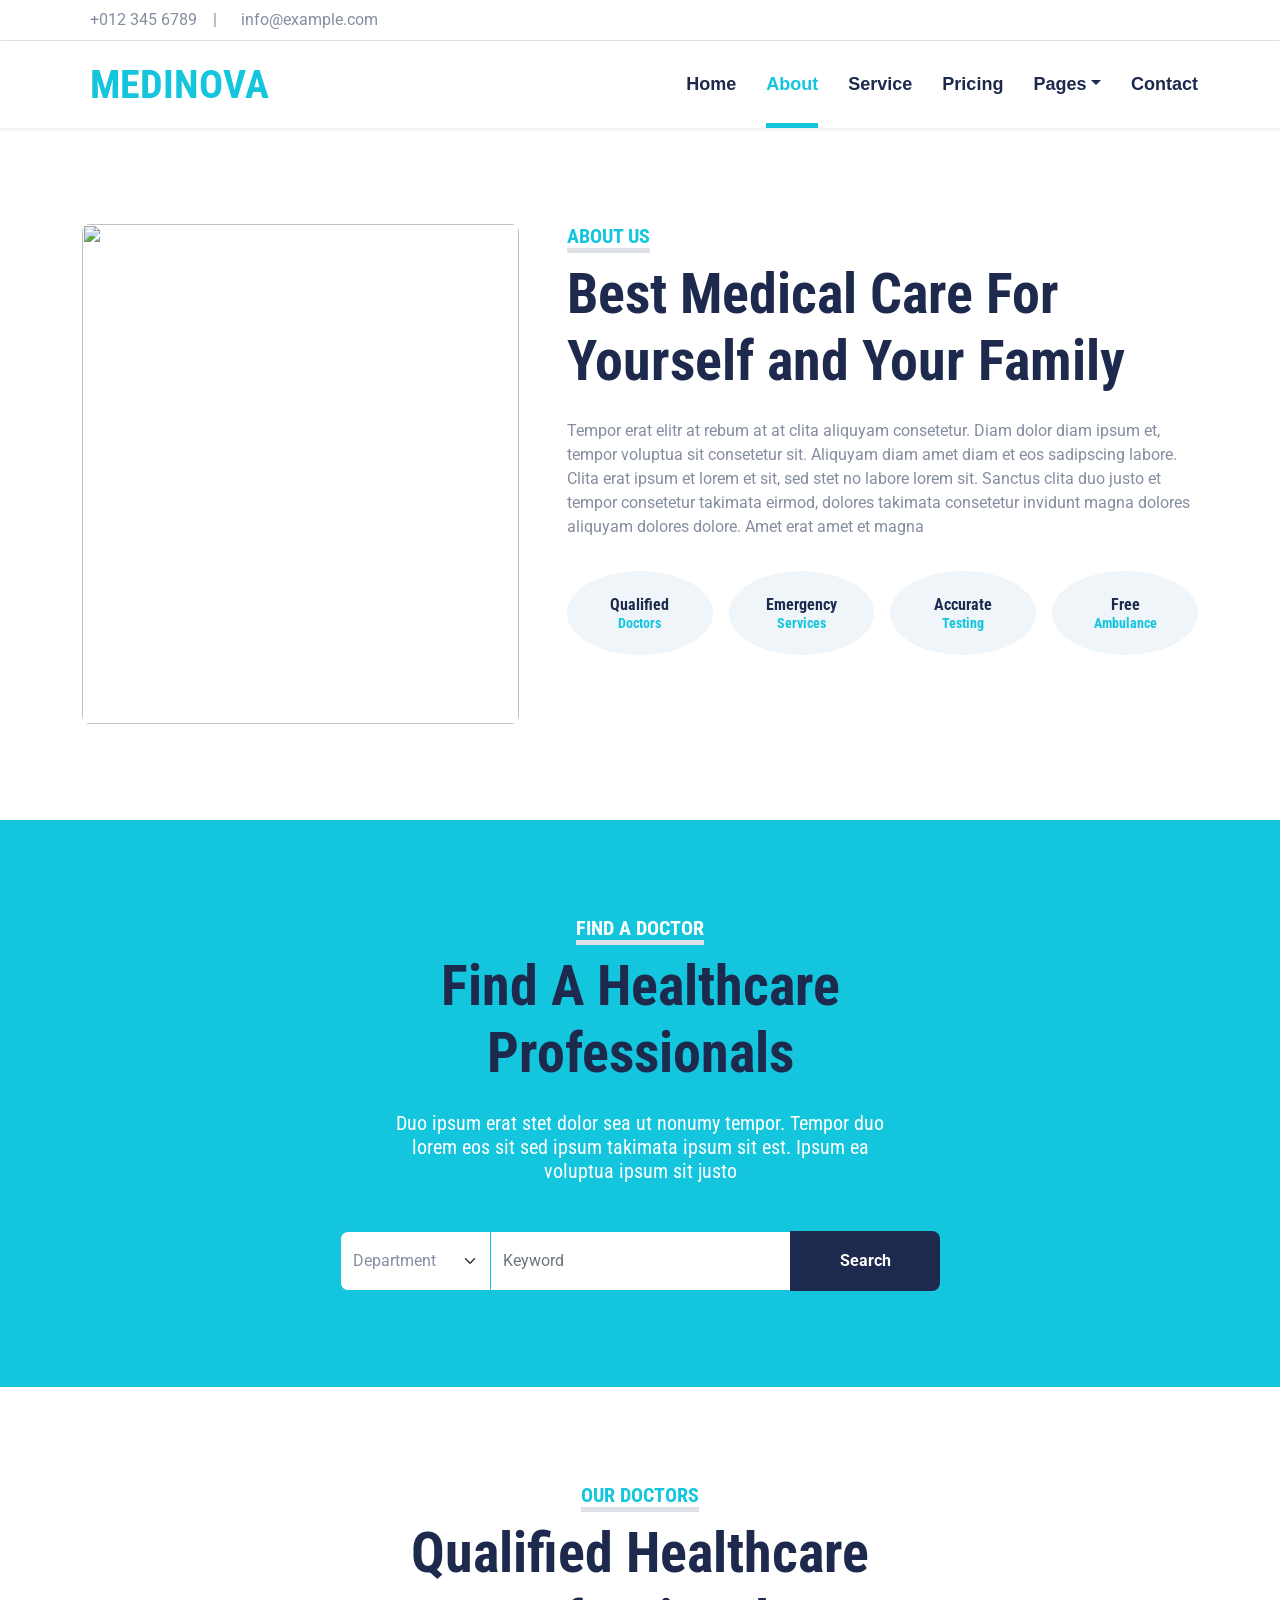
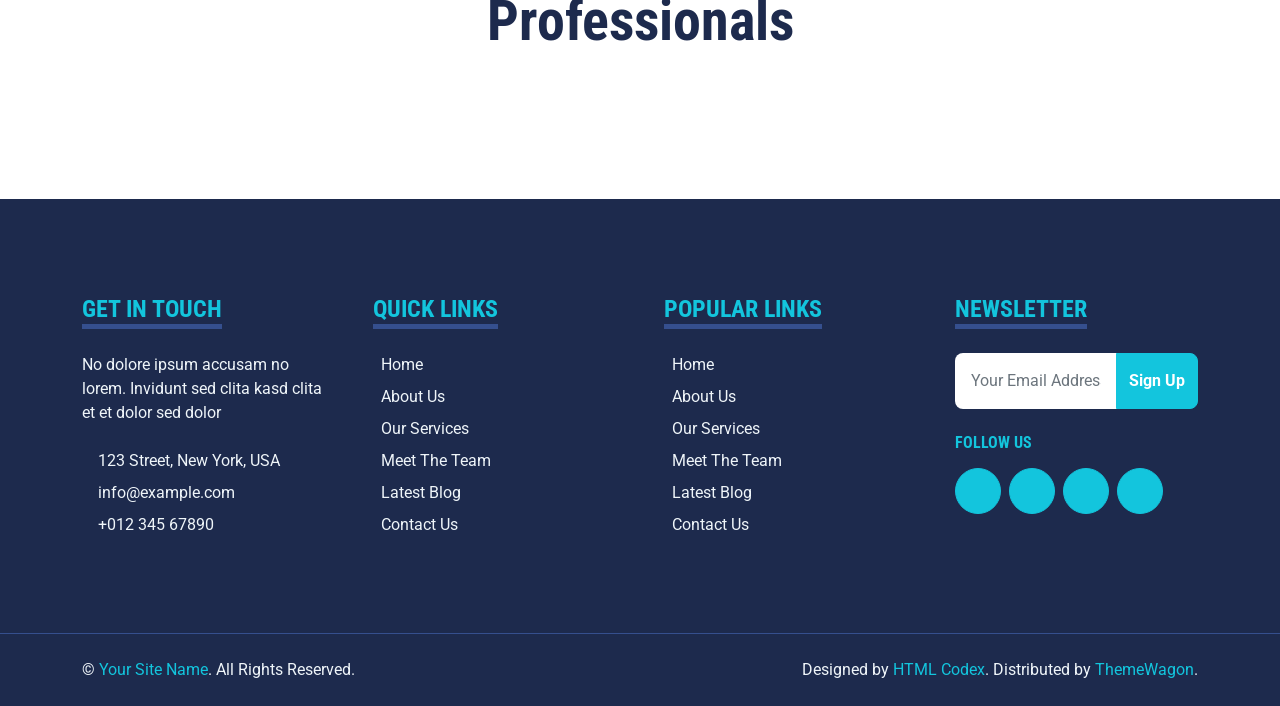
==== about.html @ 03e6359d "Updated website files and structure" ====
<!DOCTYPE html>
<html lang="en">


<!-- Mirrored from themewagon.github.io/Medinova/about.html by HTTrack Website Copier/3.x [XR&CO'2014], Thu, 14 May 2026 11:44:42 GMT -->
<!-- Added by HTTrack --><meta http-equiv="content-type" content="text/html;charset=utf-8" /><!-- /Added by HTTrack -->
<head>
    <meta charset="utf-8">
    <title>MEDINOVA - Hospital Website Template</title>
    <meta content="width=device-width, initial-scale=1.0" name="viewport">
    <meta content="Free HTML Templates" name="keywords">
    <meta content="Free HTML Templates" name="description">

    <!-- Favicon -->
    <link href="img/favicon.html" rel="icon">

    <!-- Google Web Fonts -->
    <link rel="preconnect" href="https://fonts.gstatic.com/">
    <link
        href="https://fonts.googleapis.com/css2?family=Roboto+Condensed:wght@400;700&amp;family=Roboto:wght@400;700&amp;display=swap"
        rel="stylesheet">

    <!-- Icon Font Stylesheet -->
    <link href="../../cdnjs.cloudflare.com/ajax/libs/font-awesome/5.15.0/css/all.min.css" rel="stylesheet">
    <link href="../../cdn.jsdelivr.net/npm/bootstrap-icons%401.4.1/font/bootstrap-icons.css" rel="stylesheet">

    <!-- Libraries Stylesheet -->
    <link href="lib/owlcarousel/assets/owl.carousel.min.css" rel="stylesheet">
    <link href="lib/tempusdominus/css/tempusdominus-bootstrap-4.min.css" rel="stylesheet" />

    <!-- Customized Bootstrap Stylesheet -->
    <link href="css/bootstrap.min.css" rel="stylesheet">

    <!-- Template Stylesheet -->
    <link href="css/style.css" rel="stylesheet">
</head>

<body>
    <!-- Topbar Start -->
    <div class="container-fluid py-2 border-bottom d-none d-lg-block">
        <div class="container">
            <div class="row">
                <div class="col-md-6 text-center text-lg-start mb-2 mb-lg-0">
                    <div class="d-inline-flex align-items-center">
                        <a class="text-decoration-none text-body pe-3" href="#!"><i
                                class="bi bi-telephone me-2"></i>+012
                            345 6789</a>
                        <span class="text-body">|</span>
                        <a class="text-decoration-none text-body px-3" href="#!"><i
                                class="bi bi-envelope me-2"></i>info@example.com</a>
                    </div>
                </div>
                <div class="col-md-6 text-center text-lg-end">
                    <div class="d-inline-flex align-items-center">
                        <a class="text-body px-2" href="#!">
                            <i class="fab fa-facebook-f"></i>
                        </a>
                        <a class="text-body px-2" href="#!">
                            <i class="fab fa-twitter"></i>
                        </a>
                        <a class="text-body px-2" href="#!">
                            <i class="fab fa-linkedin-in"></i>
                        </a>
                        <a class="text-body px-2" href="#!">
                            <i class="fab fa-instagram"></i>
                        </a>
                        <a class="text-body ps-2" href="#!">
                            <i class="fab fa-youtube"></i>
                        </a>
                    </div>
                </div>
            </div>
        </div>
    </div>
    <!-- Topbar End -->


    <!-- Navbar Start -->
    <div class="container-fluid sticky-top bg-white shadow-sm mb-5">
        <div class="container">
            <nav class="navbar navbar-expand-lg bg-white navbar-light py-3 py-lg-0">
                <a href="index.html" class="navbar-brand">
                    <h1 class="m-0 text-uppercase text-primary"><i class="fa fa-clinic-medical me-2"></i>Medinova</h1>
                </a>
                <button class="navbar-toggler" type="button" data-bs-toggle="collapse" data-bs-target="#navbarCollapse">
                    <span class="navbar-toggler-icon"></span>
                </button>
                <div class="collapse navbar-collapse" id="navbarCollapse">
                    <div class="navbar-nav ms-auto py-0">
                        <a href="index.html" class="nav-item nav-link">Home</a>
                        <a href="about.html" class="nav-item nav-link active">About</a>
                        <a href="service.html" class="nav-item nav-link">Service</a>
                        <a href="price.html" class="nav-item nav-link">Pricing</a>
                        <div class="nav-item dropdown">
                            <a href="#" class="nav-link dropdown-toggle" data-bs-toggle="dropdown">Pages</a>
                            <div class="dropdown-menu m-0">
                                <a href="blog.html" class="dropdown-item">Blog Grid</a>
                                <a href="detail.html" class="dropdown-item">Blog Detail</a>
                                <a href="team.html" class="dropdown-item">The Team</a>
                                <a href="testimonial.html" class="dropdown-item">Testimonial</a>
                                <a href="appointment.html" class="dropdown-item">Appointment</a>
                                <a href="search.html" class="dropdown-item">Search</a>
                            </div>
                        </div>
                        <a href="contact.html" class="nav-item nav-link">Contact</a>
                    </div>
                </div>
            </nav>
        </div>
    </div>
    <!-- Navbar End -->


    <!-- About Start -->
    <div class="container-fluid py-5">
        <div class="container">
            <div class="row gx-5">
                <div class="col-lg-5 mb-5 mb-lg-0" style="min-height: 500px;">
                    <div class="position-relative h-100">
                        <img class="position-absolute w-100 h-100 rounded" src="img/about.jpg"
                            style="object-fit: cover;">
                    </div>
                </div>
                <div class="col-lg-7">
                    <div class="mb-4">
                        <h5 class="d-inline-block text-primary text-uppercase border-bottom border-5">About Us</h5>
                        <h1 class="display-4">Best Medical Care For Yourself and Your Family</h1>
                    </div>
                    <p>Tempor erat elitr at rebum at at clita aliquyam consetetur. Diam dolor diam ipsum et, tempor
                        voluptua sit consetetur sit. Aliquyam diam amet diam et eos sadipscing labore. Clita erat ipsum
                        et lorem et sit, sed stet no labore lorem sit. Sanctus clita duo justo et tempor consetetur
                        takimata eirmod, dolores takimata consetetur invidunt magna dolores aliquyam dolores dolore.
                        Amet erat amet et magna</p>
                    <div class="row g-3 pt-3">
                        <div class="col-sm-3 col-6">
                            <div class="bg-light text-center rounded-circle py-4">
                                <i class="fa fa-3x fa-user-md text-primary mb-3"></i>
                                <h6 class="mb-0">Qualified<small class="d-block text-primary">Doctors</small></h6>
                            </div>
                        </div>
                        <div class="col-sm-3 col-6">
                            <div class="bg-light text-center rounded-circle py-4">
                                <i class="fa fa-3x fa-procedures text-primary mb-3"></i>
                                <h6 class="mb-0">Emergency<small class="d-block text-primary">Services</small></h6>
                            </div>
                        </div>
                        <div class="col-sm-3 col-6">
                            <div class="bg-light text-center rounded-circle py-4">
                                <i class="fa fa-3x fa-microscope text-primary mb-3"></i>
                                <h6 class="mb-0">Accurate<small class="d-block text-primary">Testing</small></h6>
                            </div>
                        </div>
                        <div class="col-sm-3 col-6">
                            <div class="bg-light text-center rounded-circle py-4">
                                <i class="fa fa-3x fa-ambulance text-primary mb-3"></i>
                                <h6 class="mb-0">Free<small class="d-block text-primary">Ambulance</small></h6>
                            </div>
                        </div>
                    </div>
                </div>
            </div>
        </div>
    </div>
    <!-- About End -->


    <!-- Search Start -->
    <div class="container-fluid bg-primary my-5 py-5">
        <div class="container py-5">
            <div class="text-center mx-auto mb-5" style="max-width: 500px;">
                <h5 class="d-inline-block text-white text-uppercase border-bottom border-5">Find A Doctor</h5>
                <h1 class="display-4 mb-4">Find A Healthcare Professionals</h1>
                <h5 class="text-white fw-normal">Duo ipsum erat stet dolor sea ut nonumy tempor. Tempor duo lorem eos
                    sit sed ipsum takimata ipsum sit est. Ipsum ea voluptua ipsum sit justo</h5>
            </div>
            <div class="mx-auto" style="width: 100%; max-width: 600px;">
                <div class="input-group">
                    <select class="form-select border-primary w-25" style="height: 60px;">
                        <option selected>Department</option>
                        <option value="1">Department 1</option>
                        <option value="2">Department 2</option>
                        <option value="3">Department 3</option>
                    </select>
                    <input type="text" class="form-control border-primary w-50" placeholder="Keyword">
                    <button class="btn btn-dark border-0 w-25">Search</button>
                </div>
            </div>
        </div>
    </div>
    <!-- Search End -->


    <!-- Team Start -->
    <div class="container-fluid py-5">
        <div class="container">
            <div class="text-center mx-auto mb-5" style="max-width: 500px;">
                <h5 class="d-inline-block text-primary text-uppercase border-bottom border-5">Our Doctors</h5>
                <h1 class="display-4">Qualified Healthcare Professionals</h1>
            </div>
            <div class="owl-carousel team-carousel position-relative">
                <div class="team-item">
                    <div class="row g-0 bg-light rounded overflow-hidden">
                        <div class="col-12 col-sm-5 h-100">
                            <img class="img-fluid h-100" src="img/team-1.jpg" style="object-fit: cover;">
                        </div>
                        <div class="col-12 col-sm-7 h-100 d-flex flex-column">
                            <div class="mt-auto p-4">
                                <h3>Doctor Name</h3>
                                <h6 class="fw-normal fst-italic text-primary mb-4">Cardiology Specialist</h6>
                                <p class="m-0">Dolor lorem eos dolor duo eirmod sea. Dolor sit magna rebum clita rebum
                                    dolor</p>
                            </div>
                            <div class="d-flex mt-auto border-top p-4">
                                <a class="btn btn-lg btn-primary btn-lg-square rounded-circle me-3" href="#!"><i
                                        class="fab fa-twitter"></i></a>
                                <a class="btn btn-lg btn-primary btn-lg-square rounded-circle me-3" href="#!"><i
                                        class="fab fa-facebook-f"></i></a>
                                <a class="btn btn-lg btn-primary btn-lg-square rounded-circle" href="#!"><i
                                        class="fab fa-linkedin-in"></i></a>
                            </div>
                        </div>
                    </div>
                </div>
                <div class="team-item">
                    <div class="row g-0 bg-light rounded overflow-hidden">
                        <div class="col-12 col-sm-5 h-100">
                            <img class="img-fluid h-100" src="img/team-2.jpg" style="object-fit: cover;">
                        </div>
                        <div class="col-12 col-sm-7 h-100 d-flex flex-column">
                            <div class="mt-auto p-4">
                                <h3>Doctor Name</h3>
                                <h6 class="fw-normal fst-italic text-primary mb-4">Cardiology Specialist</h6>
                                <p class="m-0">Dolor lorem eos dolor duo eirmod sea. Dolor sit magna rebum clita rebum
                                    dolor</p>
                            </div>
                            <div class="d-flex mt-auto border-top p-4">
                                <a class="btn btn-lg btn-primary btn-lg-square rounded-circle me-3" href="#!"><i
                                        class="fab fa-twitter"></i></a>
                                <a class="btn btn-lg btn-primary btn-lg-square rounded-circle me-3" href="#!"><i
                                        class="fab fa-facebook-f"></i></a>
                                <a class="btn btn-lg btn-primary btn-lg-square rounded-circle" href="#!"><i
                                        class="fab fa-linkedin-in"></i></a>
                            </div>
                        </div>
                    </div>
                </div>
                <div class="team-item">
                    <div class="row g-0 bg-light rounded overflow-hidden">
                        <div class="col-12 col-sm-5 h-100">
                            <img class="img-fluid h-100" src="img/team-3.jpg" style="object-fit: cover;">
                        </div>
                        <div class="col-12 col-sm-7 h-100 d-flex flex-column">
                            <div class="mt-auto p-4">
                                <h3>Doctor Name</h3>
                                <h6 class="fw-normal fst-italic text-primary mb-4">Cardiology Specialist</h6>
                                <p class="m-0">Dolor lorem eos dolor duo eirmod sea. Dolor sit magna rebum clita rebum
                                    dolor</p>
                            </div>
                            <div class="d-flex mt-auto border-top p-4">
                                <a class="btn btn-lg btn-primary btn-lg-square rounded-circle me-3" href="#!"><i
                                        class="fab fa-twitter"></i></a>
                                <a class="btn btn-lg btn-primary btn-lg-square rounded-circle me-3" href="#!"><i
                                        class="fab fa-facebook-f"></i></a>
                                <a class="btn btn-lg btn-primary btn-lg-square rounded-circle" href="#!"><i
                                        class="fab fa-linkedin-in"></i></a>
                            </div>
                        </div>
                    </div>
                </div>
            </div>
        </div>
    </div>
    <!-- Team End -->


    <!-- Footer Start -->
    <div class="container-fluid bg-dark text-light mt-5 py-5">
        <div class="container py-5">
            <div class="row g-5">
                <div class="col-lg-3 col-md-6">
                    <h4 class="d-inline-block text-primary text-uppercase border-bottom border-5 border-secondary mb-4">
                        Get In Touch</h4>
                    <p class="mb-4">No dolore ipsum accusam no lorem. Invidunt sed clita kasd clita et et dolor sed
                        dolor</p>
                    <p class="mb-2"><i class="fa fa-map-marker-alt text-primary me-3"></i>123 Street, New York, USA</p>
                    <p class="mb-2"><i class="fa fa-envelope text-primary me-3"></i>info@example.com</p>
                    <p class="mb-0"><i class="fa fa-phone-alt text-primary me-3"></i>+012 345 67890</p>
                </div>
                <div class="col-lg-3 col-md-6">
                    <h4 class="d-inline-block text-primary text-uppercase border-bottom border-5 border-secondary mb-4">
                        Quick Links</h4>
                    <div class="d-flex flex-column justify-content-start">
                        <a class="text-light mb-2" href="#!"><i class="fa fa-angle-right me-2"></i>Home</a>
                        <a class="text-light mb-2" href="#!"><i class="fa fa-angle-right me-2"></i>About Us</a>
                        <a class="text-light mb-2" href="#!"><i class="fa fa-angle-right me-2"></i>Our Services</a>
                        <a class="text-light mb-2" href="#!"><i class="fa fa-angle-right me-2"></i>Meet The Team</a>
                        <a class="text-light mb-2" href="#!"><i class="fa fa-angle-right me-2"></i>Latest Blog</a>
                        <a class="text-light" href="#!"><i class="fa fa-angle-right me-2"></i>Contact Us</a>
                    </div>
                </div>
                <div class="col-lg-3 col-md-6">
                    <h4 class="d-inline-block text-primary text-uppercase border-bottom border-5 border-secondary mb-4">
                        Popular Links</h4>
                    <div class="d-flex flex-column justify-content-start">
                        <a class="text-light mb-2" href="#!"><i class="fa fa-angle-right me-2"></i>Home</a>
                        <a class="text-light mb-2" href="#!"><i class="fa fa-angle-right me-2"></i>About Us</a>
                        <a class="text-light mb-2" href="#!"><i class="fa fa-angle-right me-2"></i>Our Services</a>
                        <a class="text-light mb-2" href="#!"><i class="fa fa-angle-right me-2"></i>Meet The Team</a>
                        <a class="text-light mb-2" href="#!"><i class="fa fa-angle-right me-2"></i>Latest Blog</a>
                        <a class="text-light" href="#!"><i class="fa fa-angle-right me-2"></i>Contact Us</a>
                    </div>
                </div>
                <div class="col-lg-3 col-md-6">
                    <h4 class="d-inline-block text-primary text-uppercase border-bottom border-5 border-secondary mb-4">
                        Newsletter</h4>
                    <form action="#">
                        <div class="input-group">
                            <input type="text" class="form-control p-3 border-0" placeholder="Your Email Address">
                            <button class="btn btn-primary">Sign Up</button>
                        </div>
                    </form>
                    <h6 class="text-primary text-uppercase mt-4 mb-3">Follow Us</h6>
                    <div class="d-flex">
                        <a class="btn btn-lg btn-primary btn-lg-square rounded-circle me-2" href="#!"><i
                                class="fab fa-twitter"></i></a>
                        <a class="btn btn-lg btn-primary btn-lg-square rounded-circle me-2" href="#!"><i
                                class="fab fa-facebook-f"></i></a>
                        <a class="btn btn-lg btn-primary btn-lg-square rounded-circle me-2" href="#!"><i
                                class="fab fa-linkedin-in"></i></a>
                        <a class="btn btn-lg btn-primary btn-lg-square rounded-circle" href="#!"><i
                                class="fab fa-instagram"></i></a>
                    </div>
                </div>
            </div>
        </div>
    </div>
    <div class="container-fluid bg-dark text-light border-top border-secondary py-4">
        <div class="container">
            <div class="row g-5">
                <div class="col-md-6 text-center text-md-start">
                    <p class="mb-md-0">&copy; <a class="text-primary" href="#!">Your Site Name</a>. All Rights Reserved.
                    </p>
                </div>
                <div class="col-md-6 text-center text-md-end">
                    <p class="mb-0">Designed by <a class="text-primary" href="https://htmlcodex.com/"
                            target="_blank">HTML Codex</a>. Distributed by <a href="https://themewagon.com/"
                            target="_blank">ThemeWagon</a>.</p>
                </div>
            </div>
        </div>
    </div>
    <!-- Footer End -->


    <!-- Back to Top -->
    <a href="#!" class="btn btn-lg btn-primary btn-lg-square back-to-top"><i class="bi bi-arrow-up"></i></a>


    <!-- JavaScript Libraries -->
    <script src="../../code.jquery.com/jquery-3.4.1.min.js"></script>
    <script src="../../cdn.jsdelivr.net/npm/bootstrap%405.0.0/dist/js/bootstrap.bundle.min.js"></script>
    <script src="lib/easing/easing.min.js"></script>
    <script src="lib/waypoints/waypoints.min.js"></script>
    <script src="lib/owlcarousel/owl.carousel.min.js"></script>
    <script src="lib/tempusdominus/js/moment.min.js"></script>
    <script src="lib/tempusdominus/js/moment-timezone.min.js"></script>
    <script src="lib/tempusdominus/js/tempusdominus-bootstrap-4.min.js"></script>

    <!-- Template Javascript -->
    <script src="js/main.js"></script>
</body>


<!-- Mirrored from themewagon.github.io/Medinova/about.html by HTTrack Website Copier/3.x [XR&CO'2014], Thu, 14 May 2026 11:44:42 GMT -->
</html>
---- css/style.css ----
/********** Template CSS **********/
:root {
    --primary: #13C5DD;
    --secondary: #354F8E;
    --light: #EFF5F9;
    --dark: #1D2A4D;
}

.btn {
    font-weight: 700;
    transition: .5s;
}

.btn:hover {
    -webkit-box-shadow: 0 8px 6px -6px #555555;
    -moz-box-shadow: 0 8px 6px -6px #555555;
    box-shadow: 0 8px 6px -6px #555555;
}

.btn-primary {
    color: #FFFFFF;
}

.btn-square {
    width: 36px;
    height: 36px;
}

.btn-sm-square {
    width: 28px;
    height: 28px;
}

.btn-lg-square {
    width: 46px;
    height: 46px;
}

.btn-square,
.btn-sm-square,
.btn-lg-square {
    padding-left: 0;
    padding-right: 0;
    text-align: center;
}

.back-to-top {
    position: fixed;
    display: none;
    right: 30px;
    bottom: 0;
    border-radius: 50% 50% 0 0;
    z-index: 99;
}

.navbar-light .navbar-nav .nav-link {
    font-family: 'Jost', sans-serif;
    position: relative;
    margin-left: 30px;
    padding: 30px 0;
    font-size: 18px;
    font-weight: 700;
    color: var(--dark);
    outline: none;
    transition: .5s;
}

.navbar-light .navbar-nav .nav-link:hover,
.navbar-light .navbar-nav .nav-link.active {
    color: var(--primary);
}

@media (min-width: 992px) {
    .navbar-light .navbar-nav .nav-link::before {
        position: absolute;
        content: "";
        width: 0;
        height: 5px;
        bottom: 0;
        left: 50%;
        background: var(--primary);
        transition: .5s;
    }

    .navbar-light .navbar-nav .nav-link:hover::before,
    .navbar-light .navbar-nav .nav-link.active::before {
        width: 100%;
        left: 0;
    }
}

@media (max-width: 991.98px) {
    .navbar-light .navbar-nav .nav-link  {
        margin-left: 0;
        padding: 10px 0;
    }
}

.hero-header {
    background: url(../img/hero.jpg) top right no-repeat;
    background-size: cover;
}

.service-item {
    position: relative;
    height: 350px;
    padding: 0 30px;
    transition: .5s;
}

.service-item .service-icon {
    width: 150px;
    height: 100px;
    display: flex;
    align-items: center;
    justify-content: center;
    background: var(--primary);
    border-radius: 50%;
    transform: rotate(-14deg);
}

.service-item .service-icon i {
    transform: rotate(15deg);
}

.service-item a.btn {
    position: absolute;
    width: 60px;
    bottom: -48px;
    left: 50%;
    margin-left: -30px;
    opacity: 0;
}

.service-item:hover a.btn {
    bottom: -24px;
    opacity: 1;
}

.price-carousel::after {
    position: absolute;
    content: "";
    width: 100%;
    height: 50%;
    bottom: 0;
    left: 0;
    background: var(--primary);
    border-radius: 8px 8px 50% 50%;
    z-index: -1;
}

.price-carousel .owl-nav {
    margin-top: 35px;
    width: 100%;
    text-align: center;
    display: flex;
    justify-content: center;
}

.price-carousel .owl-nav .owl-prev,
.price-carousel .owl-nav .owl-next{
    position: relative;
    margin: 0 5px;
    width: 45px;
    height: 45px;
    display: flex;
    align-items: center;
    justify-content: center;
    color: var(--primary);
    background: #FFFFFF;
    font-size: 22px;
    border-radius: 45px;
    transition: .5s;
}

.price-carousel .owl-nav .owl-prev:hover,
.price-carousel .owl-nav .owl-next:hover {
    color: var(--dark);
}

@media (min-width: 576px) {
    .team-item .row {
        height: 350px;
    }
}

.team-carousel .owl-nav {
    position: absolute;
    padding: 0 45px;
    width: 100%;
    height: 45px;
    top: calc(50% - 22.5px);
    left: 0;
    display: flex;
    justify-content: space-between;
}

.team-carousel .owl-nav .owl-prev,
.team-carousel .owl-nav .owl-next {
    position: relative;
    width: 45px;
    height: 45px;
    display: flex;
    align-items: center;
    justify-content: center;
    color: #FFFFFF;
    background: var(--primary);
    border-radius: 45px;
    font-size: 22px;
    transition: .5s;
}

.team-carousel .owl-nav .owl-prev:hover,
.team-carousel .owl-nav .owl-next:hover {
    background: var(--dark);
}

.testimonial-carousel .owl-dots {
    margin-top: 15px;
    display: flex;
    align-items: center;
    justify-content: center;
}

.testimonial-carousel .owl-dot {
    position: relative;
    display: inline-block;
    margin: 0 5px;
    width: 20px;
    height: 20px;
    background: var(--light);
    border: 2px solid var(--primary);
    border-radius: 20px;
    transition: .5s;
}

.testimonial-carousel .owl-dot.active {
    width: 40px;
    height: 40px;
    background: var(--primary);
}

.testimonial-carousel .owl-item img {
    width: 150px;
    height: 150px;
}
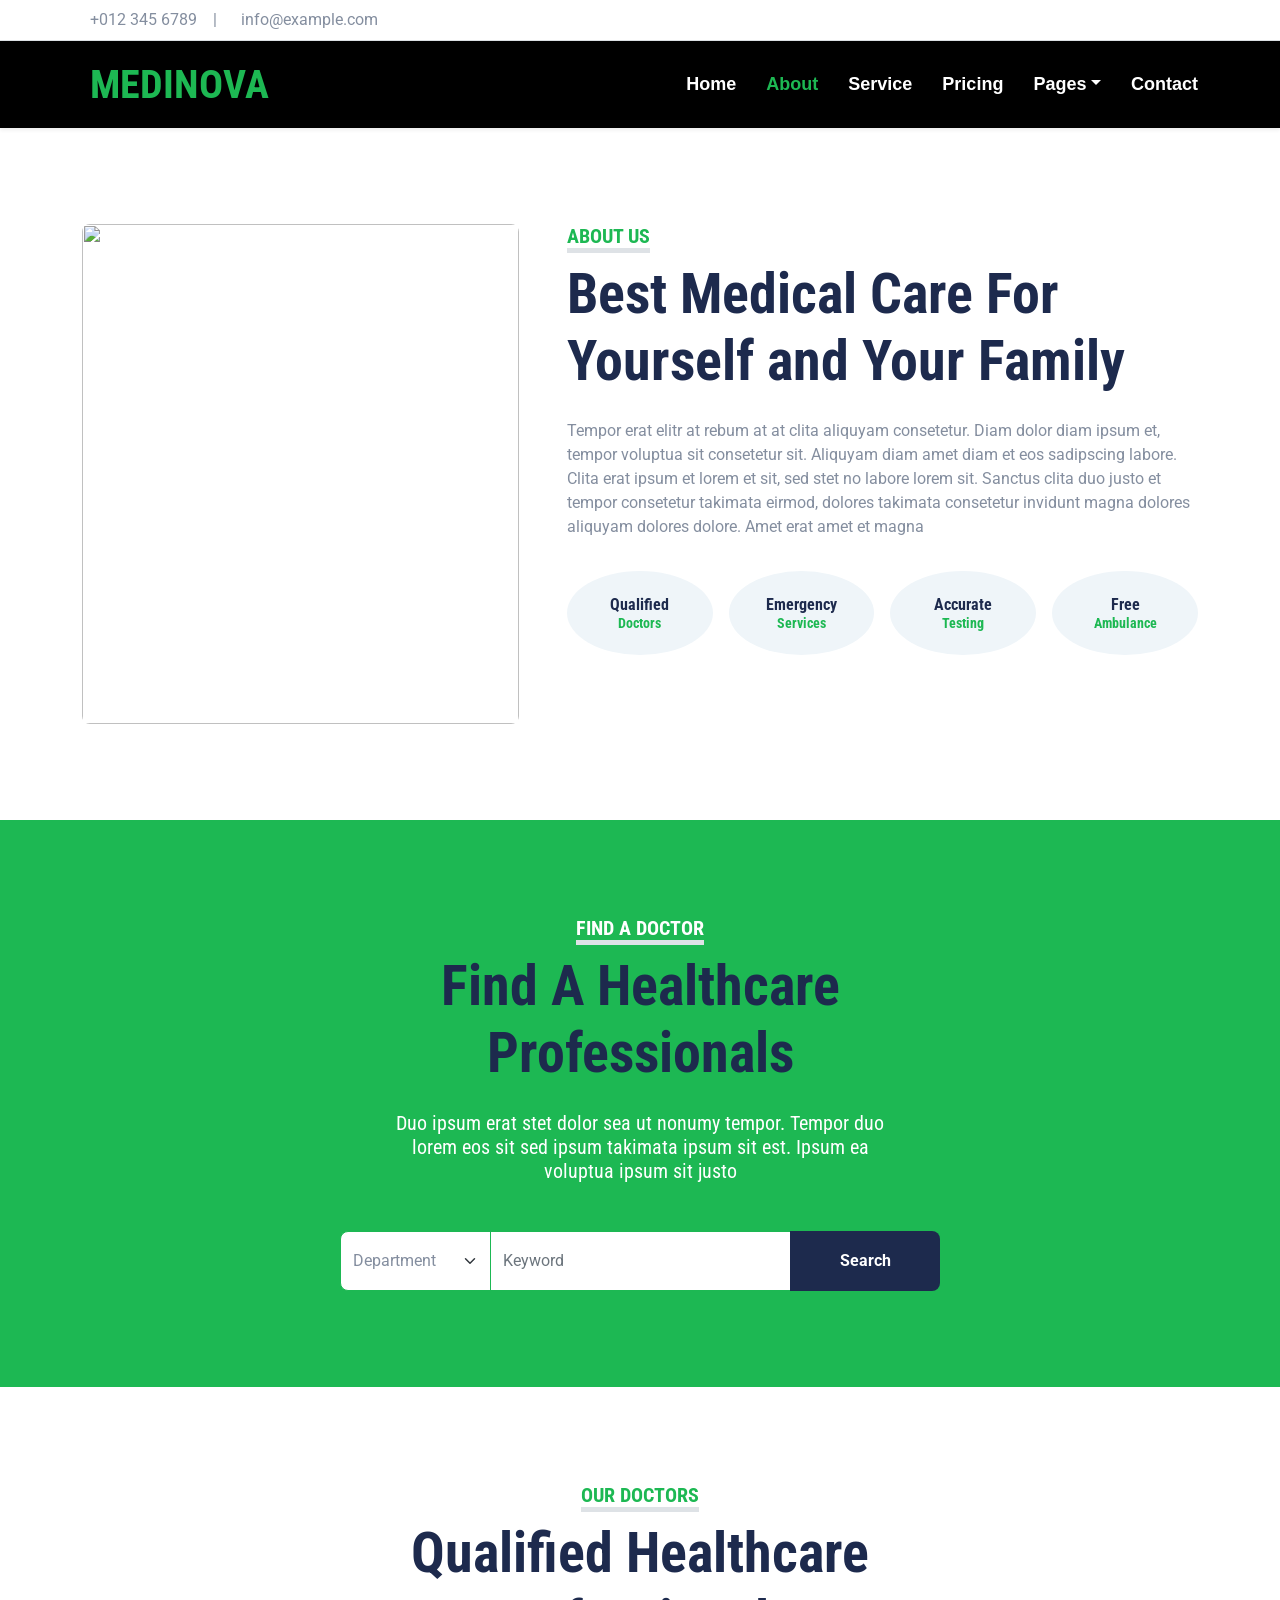
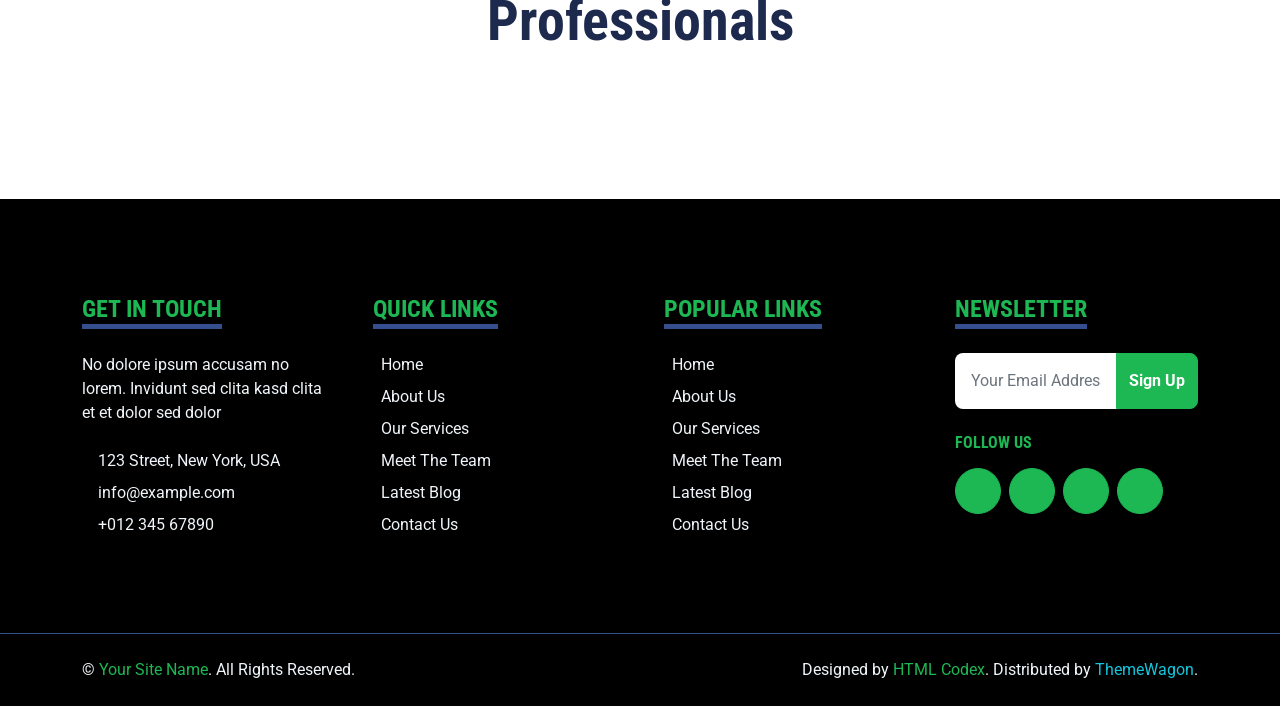
==== commit b33cb32e: "colour" ====
--- a/about.html
+++ b/about.html
@@ -76,9 +76,9 @@
 
 
     <!-- Navbar Start -->
-    <div class="container-fluid sticky-top bg-white shadow-sm mb-5">
-        <div class="container">
-            <nav class="navbar navbar-expand-lg bg-white navbar-light py-3 py-lg-0">
+    <div class="container-fluid sticky-top bg-black shadow-sm mb-5">
+        <div class="container">
+            <nav class="navbar navbar-expand-lg bg-black navbar-dark py-3 py-lg-0">
                 <a href="index.html" class="navbar-brand">
                     <h1 class="m-0 text-uppercase text-primary"><i class="fa fa-clinic-medical me-2"></i>Medinova</h1>
                 </a>
--- a/css/style.css
+++ b/css/style.css
@@ -1,14 +1,42 @@
 /********** Template CSS **********/
 :root {
-    --primary: #13C5DD;
-    --secondary: #354F8E;
-    --light: #EFF5F9;
+    --primary: #1DB853;
+    --secondary: #166E39;
+    --light: #E8F8EE;
     --dark: #1D2A4D;
 }
 
 .btn {
     font-weight: 700;
     transition: .5s;
+}
+
+.bg-primary {
+    background-color: var(--primary) !important;
+}
+
+.text-primary {
+    color: var(--primary) !important;
+}
+
+.border-primary {
+    border-color: var(--primary) !important;
+}
+
+.btn-primary {
+    color: #fff !important;
+    background-color: var(--primary) !important;
+    border-color: var(--primary) !important;
+}
+
+.btn-primary:hover,
+.btn-primary:focus {
+    background-color: #178d46 !important;
+    border-color: #178d46 !important;
+}
+
+.bg-dark {
+    background-color: #000 !important;
 }
 
 .btn:hover {
@@ -53,7 +81,12 @@
     z-index: 99;
 }
 
-.navbar-light .navbar-nav .nav-link {
+.bg-black {
+    background-color: #000 !important;
+}
+
+.navbar-light .navbar-nav .nav-link,
+.navbar-dark .navbar-nav .nav-link {
     font-family: 'Jost', sans-serif;
     position: relative;
     margin-left: 30px;
@@ -65,8 +98,14 @@
     transition: .5s;
 }
 
+.navbar-dark .navbar-nav .nav-link {
+    color: #fff;
+}
+
 .navbar-light .navbar-nav .nav-link:hover,
-.navbar-light .navbar-nav .nav-link.active {
+.navbar-light .navbar-nav .nav-link.active,
+.navbar-dark .navbar-nav .nav-link:hover,
+.navbar-dark .navbar-nav .nav-link.active {
     color: var(--primary);
 }
 
@@ -96,6 +135,10 @@
     }
 }
 
+.navbar-dark .navbar-brand {
+    color: var(--primary) !important;
+}
+
 .hero-header {
     background: url(../img/hero.jpg) top right no-repeat;
     background-size: cover;
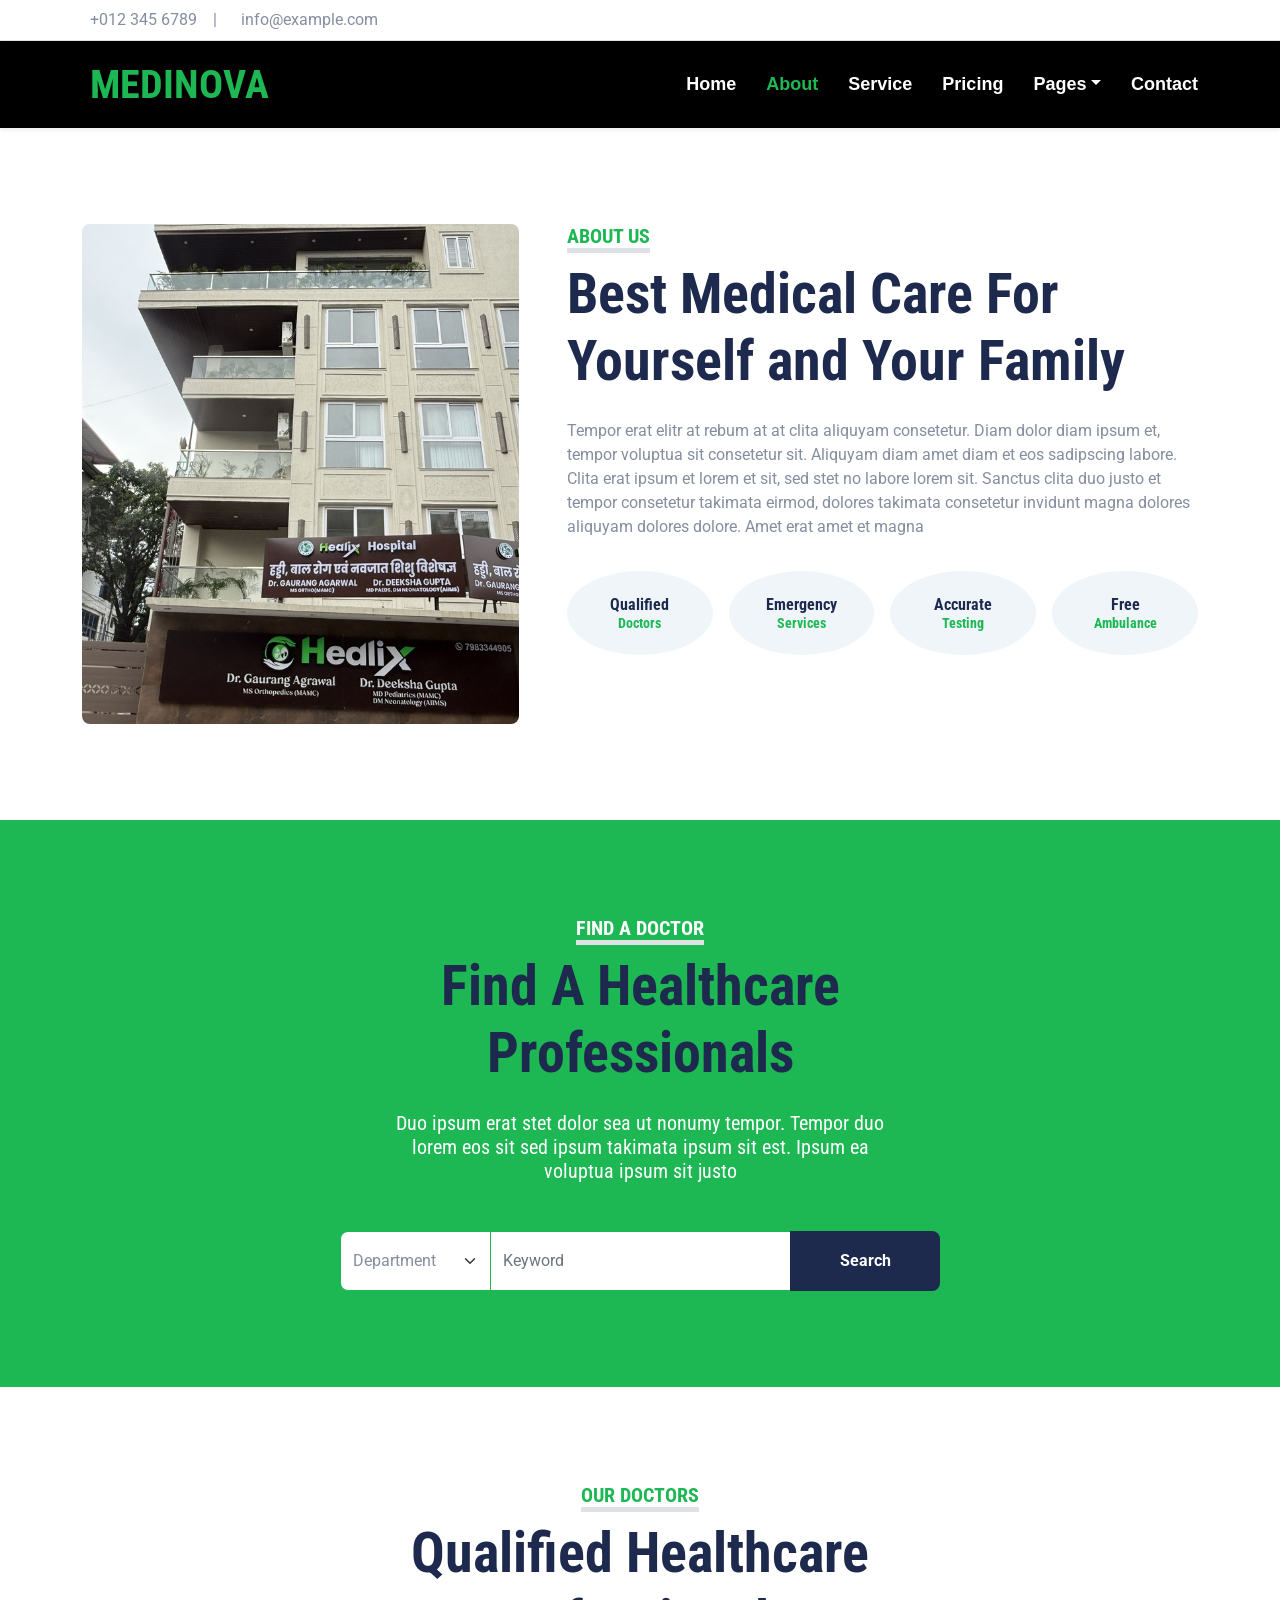
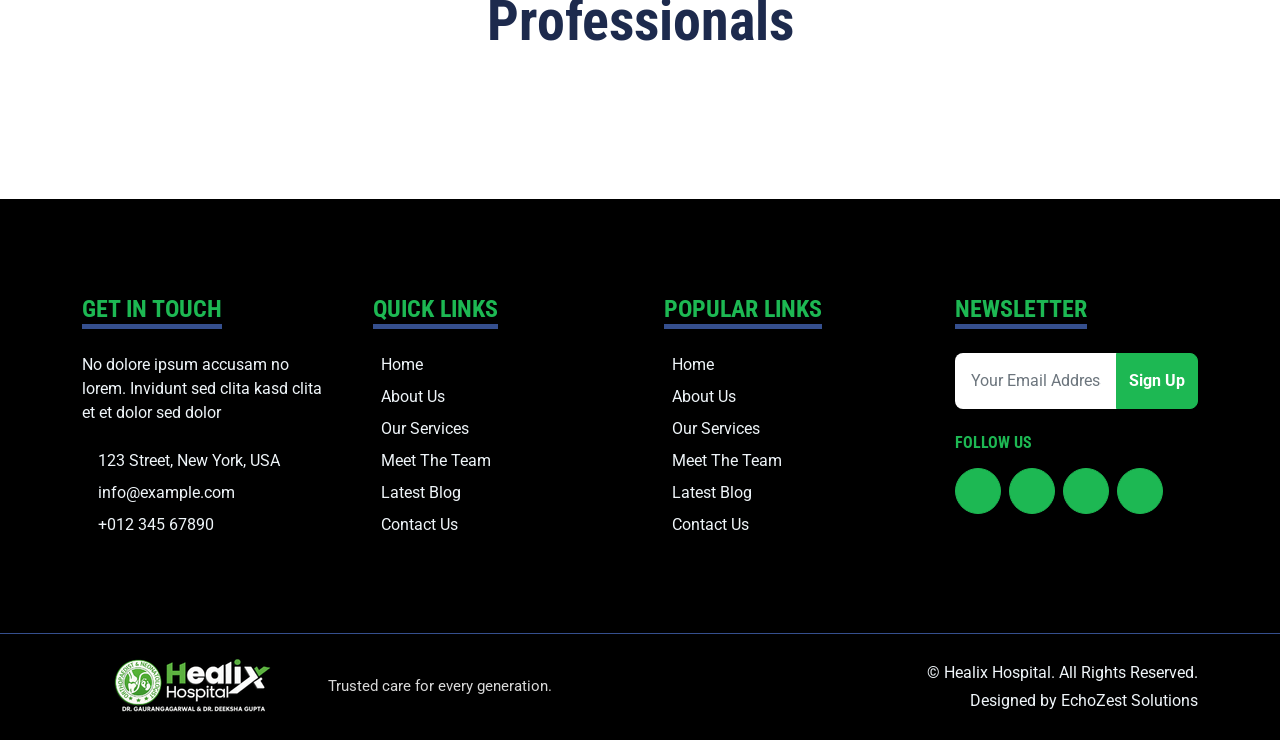
==== commit 0906fd61: "footer" ====
--- a/about.html
+++ b/about.html
@@ -8,8 +8,8 @@
     <meta charset="utf-8">
     <title>MEDINOVA - Hospital Website Template</title>
     <meta content="width=device-width, initial-scale=1.0" name="viewport">
-    <meta content="Free HTML Templates" name="keywords">
-    <meta content="Free HTML Templates" name="description">
+    <meta content="Healix Hospital - Orthopedic, Pediatric & Neonatal Care" name="keywords">
+    <meta content="Trusted healthcare for every generation with advanced orthopedic, pediatric and neonatal care in Dehradun." name="description">
 
     <!-- Favicon -->
     <link href="img/favicon.html" rel="icon">
@@ -336,15 +336,16 @@
     </div>
     <div class="container-fluid bg-dark text-light border-top border-secondary py-4">
         <div class="container">
-            <div class="row g-5">
-                <div class="col-md-6 text-center text-md-start">
-                    <p class="mb-md-0">&copy; <a class="text-primary" href="#!">Your Site Name</a>. All Rights Reserved.
-                    </p>
+            <div class="row g-4 align-items-center">
+                <div class="col-md-6 text-center text-md-start d-flex align-items-center justify-content-center justify-content-md-start gap-3">
+                    <img src="img/logo.PNG" alt="Healix Hospital Logo" class="footer-logo">
+                    <div class="footer-brand-copy">
+                        <p>Trusted care for every generation.</p>
+                    </div>
                 </div>
                 <div class="col-md-6 text-center text-md-end">
-                    <p class="mb-0">Designed by <a class="text-primary" href="https://htmlcodex.com/"
-                            target="_blank">HTML Codex</a>. Distributed by <a href="https://themewagon.com/"
-                            target="_blank">ThemeWagon</a>.</p>
+                    <p class="mb-0">&copy; Healix Hospital. All Rights Reserved.</p>
+                    <p class="mb-0 mt-1">Designed by EchoZest Solutions</p>
                 </div>
             </div>
         </div>
--- a/css/style.css
+++ b/css/style.css
@@ -140,20 +140,70 @@
 }
 
 .hero-header {
-    background: url(../img/hero.jpg) top right no-repeat;
+    background-image: url(../img/hero.jpg);
+    background-position: top right;
+    background-repeat: no-repeat;
     background-size: cover;
+}
+
+.hero-text {
+    font-size: 1.75rem;
+    max-width: 660px;
+    text-align: left;
+}
+
+@media (max-width: 767.98px) {
+    .hero-header {
+        background-image: url(../img/hero-mobile.jpg);
+        background-position: center;
+        background-size: cover;
+    }
+}
+
+.gallery-collage img,
+.gallery-slide img {
+    object-fit: cover;
+}
+
+.gallery-collage .col-6 {
+    min-height: 220px;
+}
+
+.gallery-collage img {
+    width: 100%;
+    height: 100%;
+}
+
+.gallery-slide {
+    border-radius: 20px;
+    overflow: hidden;
+}
+
+.gallery-slide img {
+    width: 100%;
+    height: 420px;
+}
+
+@media (max-width: 991.98px) {
+    .hero-text {
+        font-size: 1.5rem;
+    }
+
+    .gallery-slide img {
+        height: 300px;
+    }
 }
 
 .service-item {
     position: relative;
-    height: 350px;
-    padding: 0 30px;
+    min-height: 360px;
+    padding: 40px 30px 80px;
     transition: .5s;
 }
 
 .service-item .service-icon {
-    width: 150px;
-    height: 100px;
+    width: 120px;
+    height: 120px;
     display: flex;
     align-items: center;
     justify-content: center;
@@ -167,17 +217,13 @@
 }
 
 .service-item a.btn {
-    position: absolute;
-    width: 60px;
-    bottom: -48px;
-    left: 50%;
-    margin-left: -30px;
-    opacity: 0;
-}
-
-.service-item:hover a.btn {
-    bottom: -24px;
+    margin-top: 24px;
     opacity: 1;
+    transition: .3s;
+}
+
+.service-item:hover {
+    transform: translateY(-5px);
 }
 
 .price-carousel::after {
@@ -269,7 +315,7 @@
     position: relative;
     display: inline-block;
     margin: 0 5px;
-    width: 20px;
+    width: 200px;
     height: 20px;
     background: var(--light);
     border: 2px solid var(--primary);
@@ -283,7 +329,97 @@
     background: var(--primary);
 }
 
+.testimonial-item {
+    background: #f7f9fb;
+    padding: 18px 20px;
+    border-radius: 22px;
+    min-height: 230px;
+    min-width: 0;
+    max-width: 100%;
+    height: 100%;
+    display: flex;
+    flex-direction: column;
+    justify-content: flex-start;
+    align-items: stretch;
+    text-align: left;
+    gap: 10px;
+    width: 100%;
+    box-shadow: 0 15px 40px rgba(16, 34, 51, 0.08);
+}
+
+.testimonial-item h3 {
+    font-size: 0.98rem;
+    font-weight: 700;
+    margin-bottom: 0;
+}
+
+.testimonial-stars {
+    display: inline-flex;
+    flex-wrap: wrap;
+    gap: 4px;
+    margin-bottom: 6px;
+}
+
+.testimonial-stars i {
+    font-size: 0.9rem;
+}
+
+.testimonial-item p {
+    font-size: 12px;
+    line-height: 1.6;
+    color: #444;
+    margin-bottom: 0;
+}
+.footer-logo {
+    max-height: 60px;
+    width: auto;
+    display: inline-block;
+}
+
+.footer-brand-copy {
+    display: flex;
+    flex-direction: column;
+    gap: 2px;
+}
+
+.footer-brand-copy p {
+    margin-bottom: 0;
+    font-size: 0.95rem;
+    color: rgba(255, 255, 255, 0.85);
+}
+.testimonial-placeholder {
+    font-size: 0.95rem;
+}
+
+@media (min-width: 1200px) {
+    .testimonial-item {
+        min-height: 240px;
+    }
+}
+
+@media (max-width: 991.98px) {
+    .testimonial-item {
+        min-height: auto;
+        padding: 16px;
+    }
+
+    .testimonial-item p {
+        font-size: 0.88rem;
+    }
+}
+
+.testimonial-carousel .owl-stage {
+    display: flex;
+    align-items: stretch;
+}
+
+.testimonial-carousel .owl-item {
+    display: flex;
+    justify-content: center;
+    align-items: stretch;
+}
+
 .testimonial-carousel .owl-item img {
-    width: 150px;
+    width: 350px;
     height: 150px;
 }
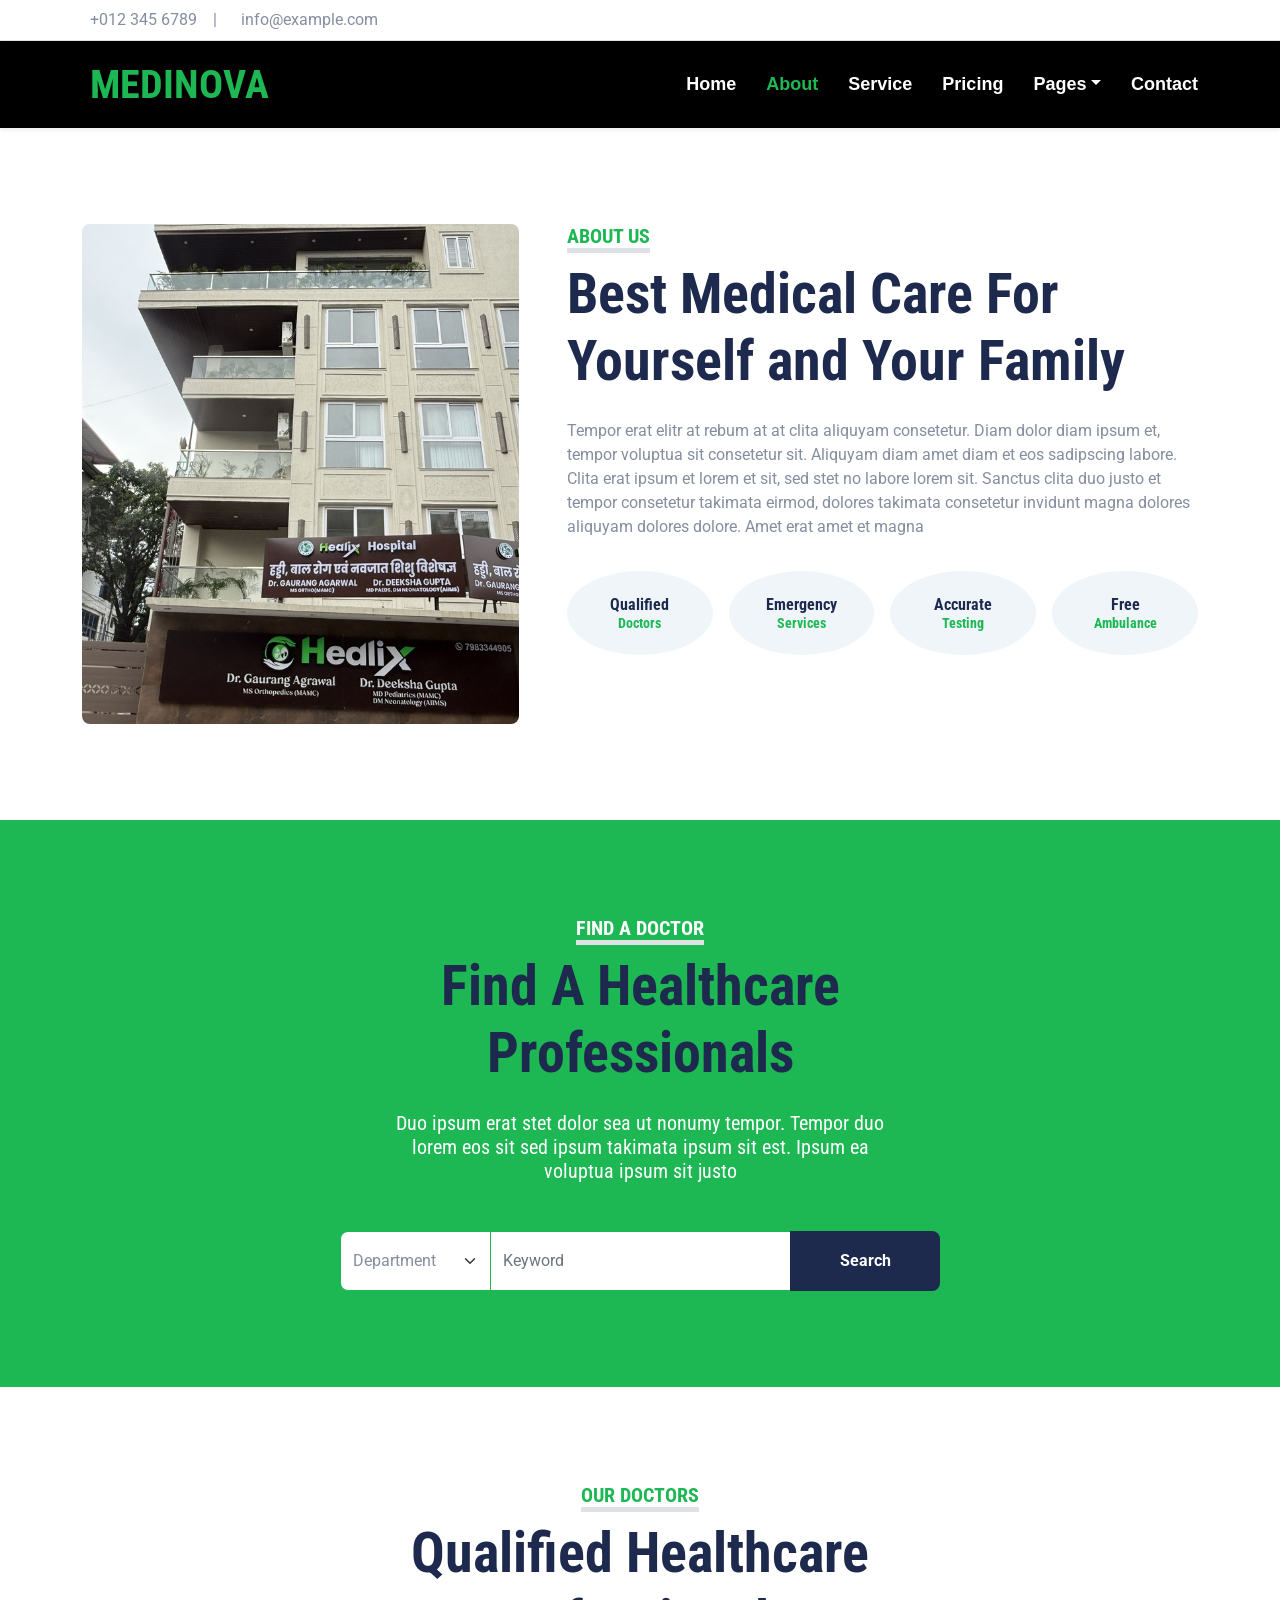
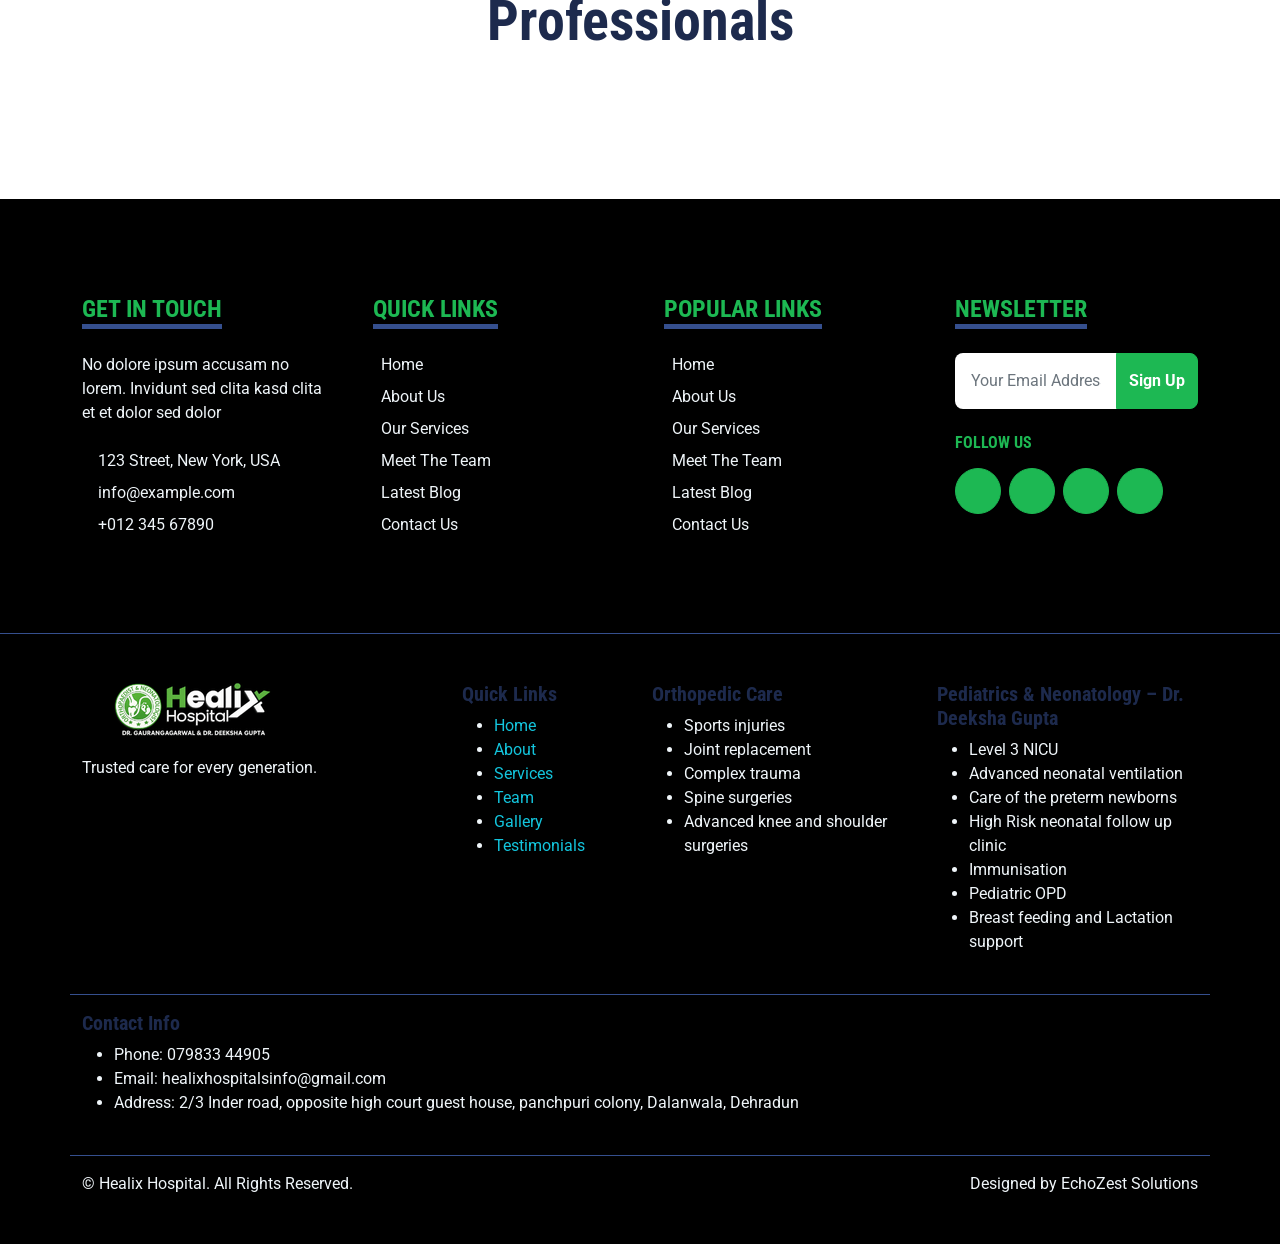
==== commit 0503f5f6: "footer" ====
--- a/about.html
+++ b/about.html
@@ -334,18 +334,67 @@
             </div>
         </div>
     </div>
-    <div class="container-fluid bg-dark text-light border-top border-secondary py-4">
+    <div class="container-fluid bg-dark text-light border-top border-secondary py-5">
         <div class="container">
-            <div class="row g-4 align-items-center">
-                <div class="col-md-6 text-center text-md-start d-flex align-items-center justify-content-center justify-content-md-start gap-3">
-                    <img src="img/logo.PNG" alt="Healix Hospital Logo" class="footer-logo">
-                    <div class="footer-brand-copy">
-                        <p>Trusted care for every generation.</p>
-                    </div>
+            <div class="row g-4">
+                <div class="col-lg-4">
+                    <div class="d-flex align-items-center gap-3 mb-3">
+                        <img src="img/logo.PNG" alt="Healix Hospital Logo" class="footer-logo">
+                    </div>
+                    <p class="footer-note mb-0">Trusted care for every generation.</p>
+                </div>
+                <div class="col-lg-2 col-md-6">
+                    <h5 class="footer-title">Quick Links</h5>
+                    <ul class="footer-links">
+                        <li><a href="index.html">Home</a></li>
+                        <li><a href="about.html">About</a></li>
+                        <li><a href="service.html">Services</a></li>
+                        <li><a href="team.html">Team</a></li>
+                        <li><a href="gallery.html">Gallery</a></li>
+                        <li><a href="testimonial.html">Testimonials</a></li>
+                    </ul>
+                </div>
+                <div class="col-lg-3 col-md-6">
+                    <h5 class="footer-title">Orthopedic Care</h5>
+                    <ul class="footer-links">
+                        <li>Sports injuries</li>
+                        <li>Joint replacement</li>
+                        <li>Complex trauma</li>
+                        <li>Spine surgeries</li>
+                        <li>Advanced knee and shoulder surgeries</li>
+                    </ul>
+                </div>
+                <div class="col-lg-3 col-md-6">
+                    <h5 class="footer-title">Pediatrics &amp; Neonatology – Dr. Deeksha Gupta</h5>
+                    <ul class="footer-links">
+                        <li>Level 3 NICU</li>
+                        <li>Advanced neonatal ventilation</li>
+                        <li>Care of the preterm newborns</li>
+                        <li>High Risk neonatal follow up clinic</li>
+                        <li>Immunisation</li>
+                        <li>Pediatric OPD</li>
+                        <li>Breast feeding and Lactation support</li>
+                    </ul>
+                </div>
+            </div>
+
+            <div class="row mt-4 pt-3 border-top border-secondary">
+                <div class="col-12">
+                    <h5 class="footer-title">Contact Info</h5>
+                    <ul class="footer-info-list">
+                        <li>Phone: 079833 44905</li>
+                        <li>Email: healixhospitalsinfo@gmail.com</li>
+                        <li>Address: 2/3 Inder road, opposite high court guest house, panchpuri colony, Dalanwala, Dehradun</li>
+                    </ul>
+                </div>
+            </div>
+
+            <div class="row mt-4 pt-3 border-top border-secondary align-items-center">
+                <div class="col-md-6 text-center text-md-start">
+                    <p class="mb-0">&copy; Healix Hospital. All Rights Reserved.</p>
                 </div>
                 <div class="col-md-6 text-center text-md-end">
-                    <p class="mb-0">&copy; Healix Hospital. All Rights Reserved.</p>
-                    <p class="mb-0 mt-1">Designed by EchoZest Solutions</p>
+                    <p class="mb-0">Designed by EchoZest Solutions</p>
                 </div>
             </div>
         </div>
